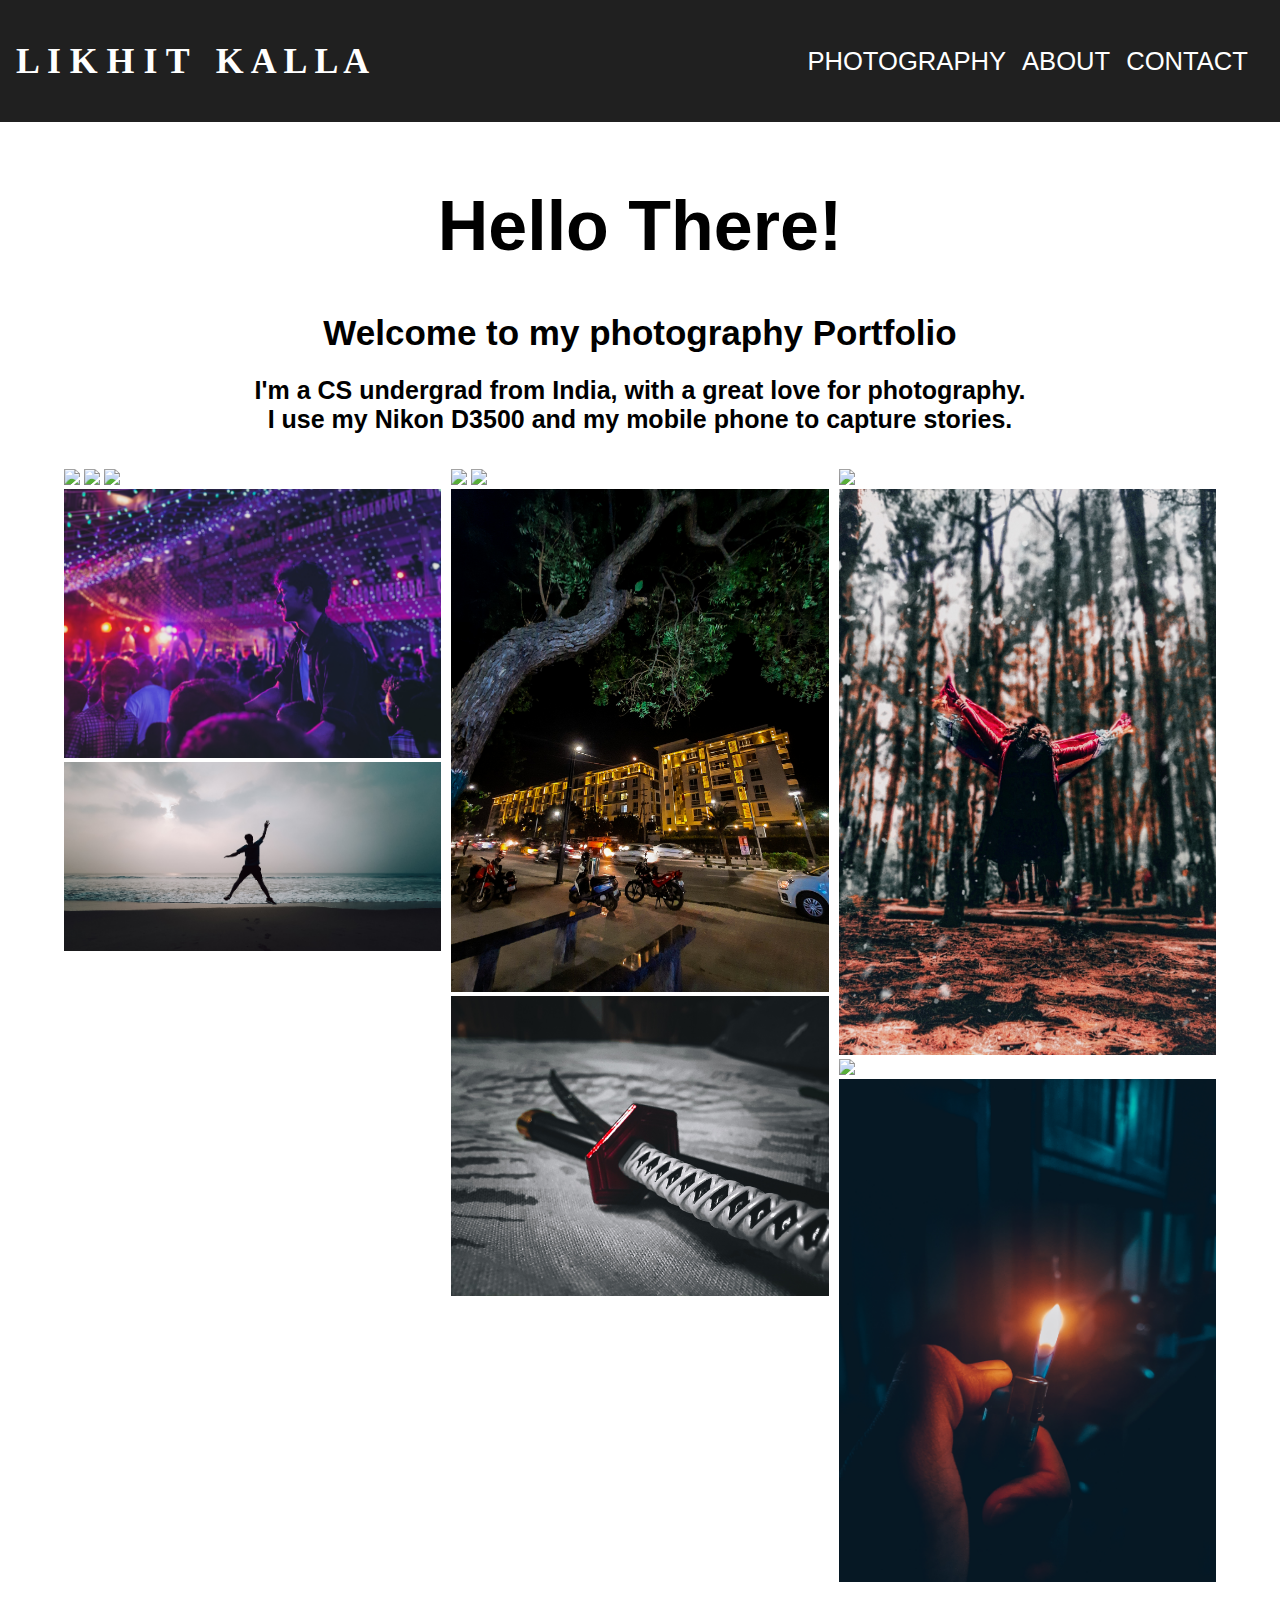
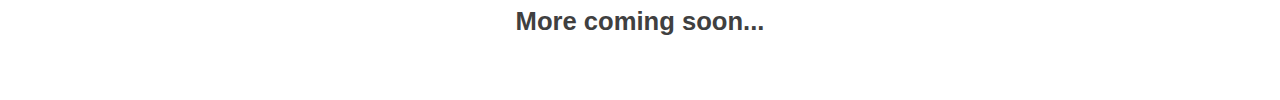
==== photo/photo.html @ 1aa6ba9b "added photos" ====
<!DOCTYPE html>
<html>
<head>
    <link rel="stylesheet" href="styles.css">
    <link href="https://api.fontshare.com/v2/css?f[]=clash-display@500&display=swap" rel="stylesheet">
    <link href="https://api.fontshare.com/v2/css?f[]=general-sans@600&display=swap" rel="stylesheet">
    <script async src="https://pagead2.googlesyndication.com/pagead/js/adsbygoogle.js?client=ca-pub-2535474764136561"
     crossorigin="anonymous"></script>
</head>

<body style="background-color: #ffffff;">
    <header>
        <div class="grid-container3">
            <div class="grid-item grid-item-1">
                <h1 class="titlee" style="font-size: 2.8vw; color: #ffffff; font-family: Clash Display;">L I K H I T &nbsp; K A L L A
                </h1>
            </div>
            <div class="nav-bar">
                <button><img src="/photo/1024px-Hamburger_icon_white.svg.png" alt="" height="20px" width="auto"></button>
            </div>
            <div class="grid-item-navg" style="color: #ffffff;">
                <a href="photo.html">PHOTOGRAPHY</a>
                <a href="">ABOUT</a>
                <a href="">CONTACT</a>
            </div>
        </div>
    </header>
    <main>
        <center>
            <div class="headertext">

                <h1 style="font-size: 70px;">Hello There!</h1>
                <h1 style="font-size: 35px;">Welcome to my photography Portfolio</h1>
                <h1 style="font-size: 25px;"><span>I'm a CS undergrad from India, with a great love for photography.
                        <br />I use my Nikon D3500 and my mobile phone to capture stories.</span></h1>

                <br />
        </center>
        <div class="grid-container">
            <div class="grid-item grid-item-1">
                <img src="10.jpg" style="width:100%" loading="lazy">
                <img src="2.jpg" style="width:100%" loading="lazy">
                <img src="11.jpg" style="width:100%" loading="lazy">
                <img src="1.jpg" style="width:100%" loading="lazy">
                <img src="13.jpg" style="width:100%" loading="lazy">
            </div>
            <div class="grid-item grid-item-2">
                <img src="4.jpg" style="width:100%" loading="lazy">
                <img src="8.jpg" style="width:100%" loading="lazy">
                <img src="12.jpg" style="width:100%" loading="lazy">
                <img src="7.jpg" style="width:100%" loading="lazy">
            </div>
            <div class="grid-item grid-item-3">
                <img src="9.jpg" style="width:100%" loading="lazy">
                <img src="14.jpg" style="width:100%" loading="lazy">
                <img src="3.jpg" style="width:100%" loading="lazy">
                <img src="6.jpg" style="width:100%" loading="lazy">
            </div>
        </div>
        <center>
            <h2 style="font-size: 2vw; color: #404040;">More coming soon...</h2>
        </center>

        </div>
    </main>
</body>

</html>
---- photo/styles.css ----
.grid-container{
    display: grid;
    grid-template-columns: 1fr 1fr 1fr;
    grid-auto-rows: minmax(30%, auto);
    grid-gap: 10px;
}

.grid-container3{
    display: grid;
    grid-template-columns: 2fr 3fr ;
    gap: 1rem;
    place-content: center;
    background-color: rgb(32, 32, 32);
    padding: 1rem;
}

.grid-item-navg{
    padding: 1rem;
    display: flex;
    flex-direction: row;
    justify-content: flex-end;
    /* border: 2px solid black; */
    align-items: center;
    gap: 1rem;
    
}

/* .headertext{
    max-width: 1000px;
    margin: 0 auto;
} */

.dp{
    border-radius: 50%;
}


img{
    transition: transform .25s;

}
img:hover{
    transform:scale(1.25);
}

a,a:visited{
    font-size: 2vw;
    font-family: 'Clash Display', sans-serif;
    text-decoration: none;
    color: rgb(255, 255, 255);
    
}
a:hover{
    background-color: rgb(255, 255, 255);
    color: rgb(0, 0, 0);
}

a:active{
    background-color: rgb(255, 255, 255);
    color: rgb(0, 0, 0);
}

h2{
    font-family: 'General Sans', sans-serif;
    font-size: 30;
}

h1{
    font-family: 'Clash Display', sans-serif;
}
body{
    /* border: 2px solid black; */
    margin: 0;
}

main{
    margin: 5%;
}

.nav-bar{
    display: none;
}

span{
    white-space: wrap;
}




/* <!-- <div class="image">
        <img class="dp" src="photo.png" width="100%";>
    </div> --> */

/* For mobile phones: */
@media screen and (max-width: 480px) {
    .grid-container{
        grid-template-columns: 1fr;
    }
    .nav-bar{
        display: block;
        position: absolute;
        right: 100;
        width: 100%;
    }
    .grid-item-navg{
        display: none;
    }
    img:hover{
        transform: none;
    }


}
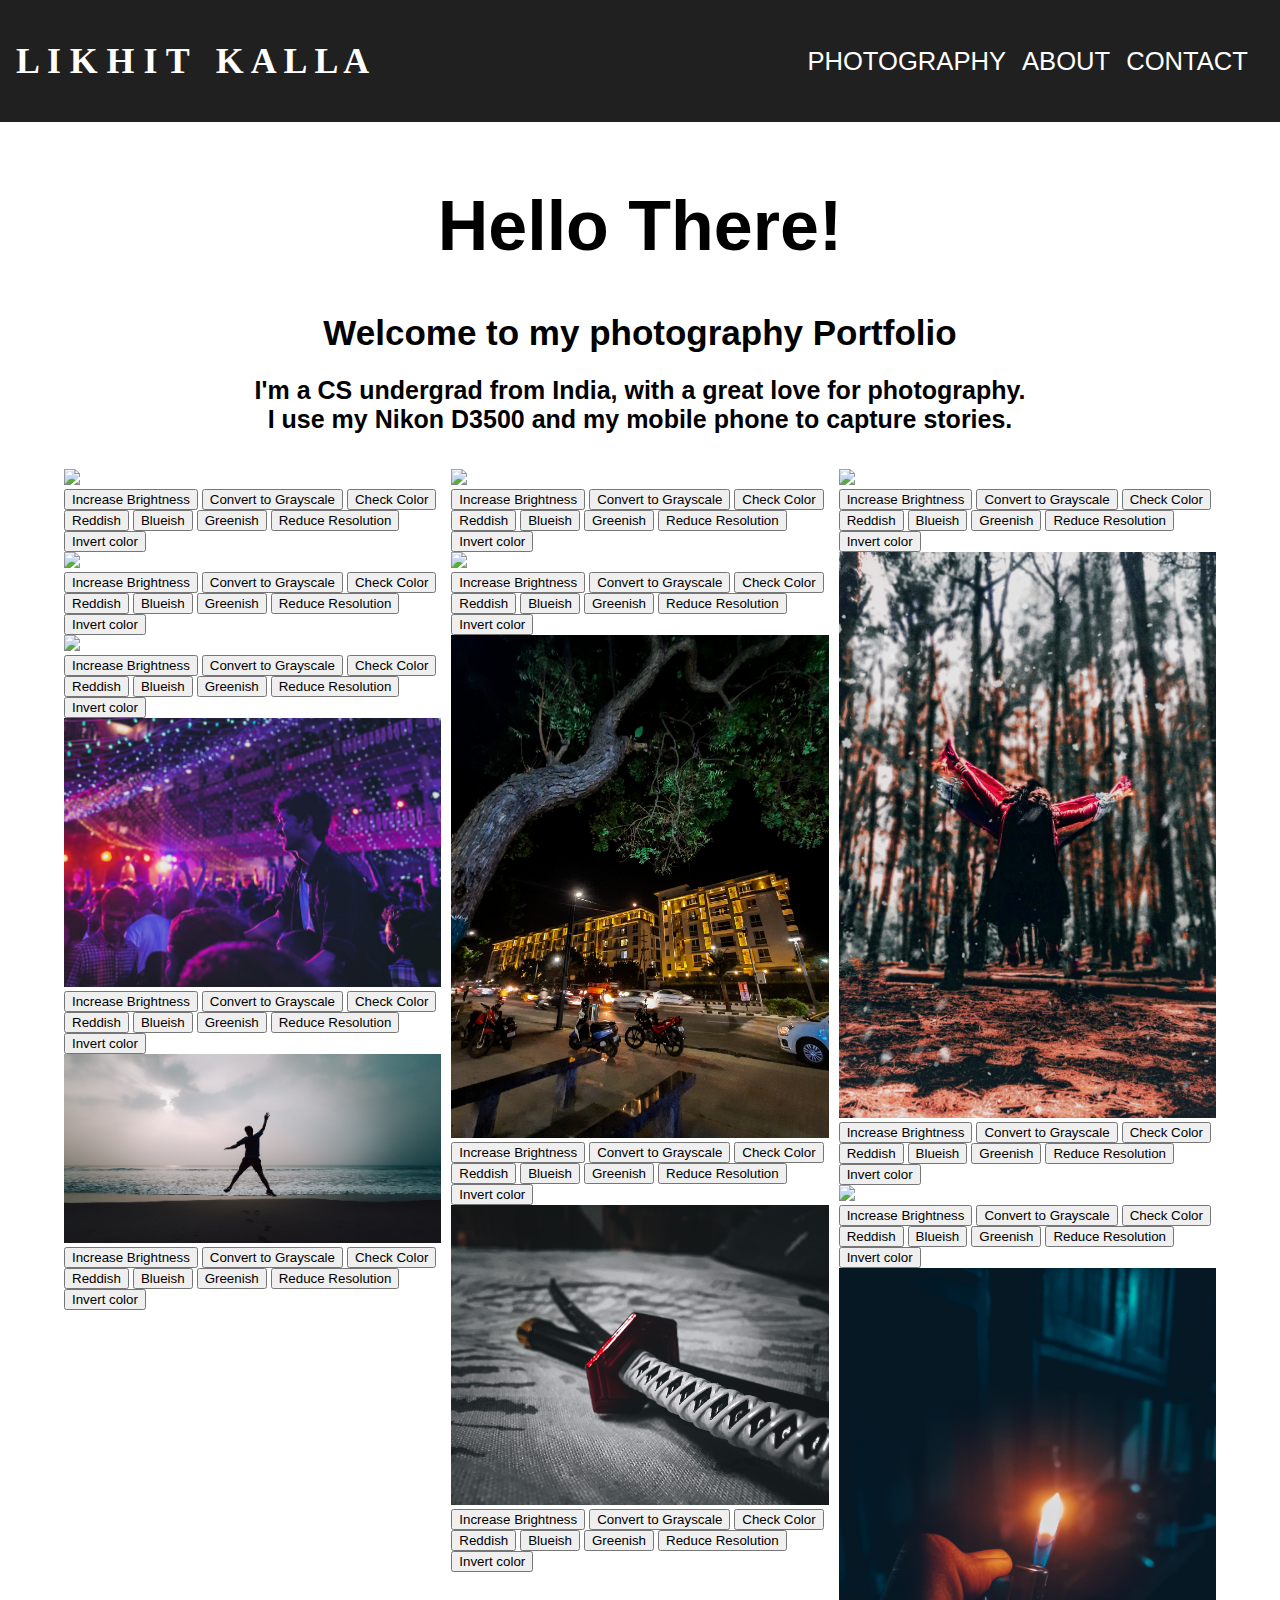
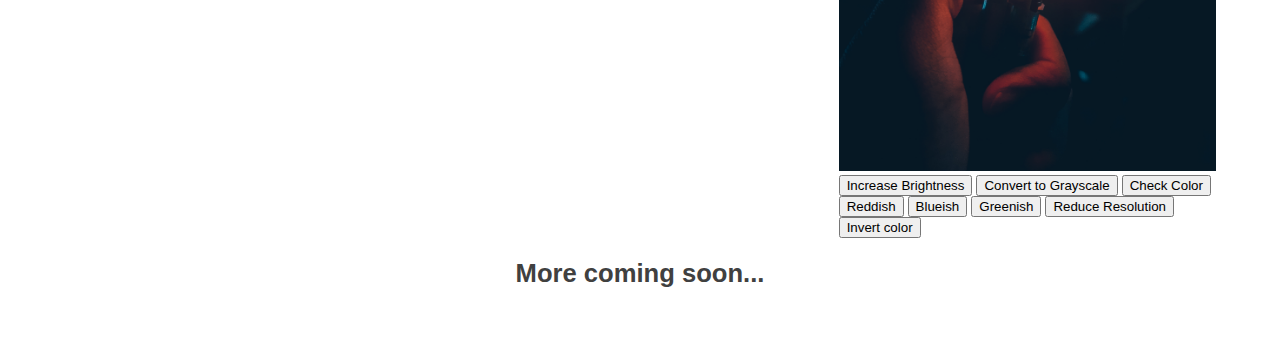
==== commit 8e11c97e: "a" ====
--- a/photo/photo.html
+++ b/photo/photo.html
@@ -1,22 +1,25 @@
 <!DOCTYPE html>
 <html>
+
 <head>
     <link rel="stylesheet" href="styles.css">
     <link href="https://api.fontshare.com/v2/css?f[]=clash-display@500&display=swap" rel="stylesheet">
     <link href="https://api.fontshare.com/v2/css?f[]=general-sans@600&display=swap" rel="stylesheet">
     <script async src="https://pagead2.googlesyndication.com/pagead/js/adsbygoogle.js?client=ca-pub-2535474764136561"
-     crossorigin="anonymous"></script>
+        crossorigin="anonymous"></script>
 </head>
 
 <body style="background-color: #ffffff;">
     <header>
         <div class="grid-container3">
             <div class="grid-item grid-item-1">
-                <h1 class="titlee" style="font-size: 2.8vw; color: #ffffff; font-family: Clash Display;">L I K H I T &nbsp; K A L L A
+                <h1 class="titlee" style="font-size: 2.8vw; color: #ffffff; font-family: Clash Display;">L I K H I T
+                    &nbsp; K A L L A
                 </h1>
             </div>
             <div class="nav-bar">
-                <button><img src="/photo/1024px-Hamburger_icon_white.svg.png" alt="" height="20px" width="auto"></button>
+                <button><img src="/photo/1024px-Hamburger_icon_white.svg.png" alt="" height="20px"
+                        width="auto"></button>
             </div>
             <div class="grid-item-navg" style="color: #ffffff;">
                 <a href="photo.html">PHOTOGRAPHY</a>
@@ -38,25 +41,203 @@
         </center>
         <div class="grid-container">
             <div class="grid-item grid-item-1">
-                <img src="10.jpg" style="width:100%" loading="lazy">
-                <img src="2.jpg" style="width:100%" loading="lazy">
-                <img src="11.jpg" style="width:100%" loading="lazy">
-                <img src="1.jpg" style="width:100%" loading="lazy">
-                <img src="13.jpg" style="width:100%" loading="lazy">
-            </div>
+                <div class="image-container">
+                    <img src="10.jpg" class="image" style="width:100%" loading="lazy">
+                    <div class="image-options">
+                        <button class="increase-brightness">Increase Brightness</button>
+                        <button class="convert-to-grey">Convert to Grayscale</button>
+                        <button onclick="checkColor()">Check Color</button>
+                        <button class="reddish-button">Reddish</button>
+                        <button class="blueish-button">Blueish</button>
+                        <button class="greenish-button">Greenish</button>
+                        <button class="reduce-resolution-button">Reduce Resolution</button>
+                        <button class="invert-img">Invert color</button>
+                    </div>
+                </div>
+
+                <div class="image-container">
+                    <img src="2.jpg" class="image" style="width:100%" loading="lazy">
+                    <div class="image-options">
+                        <button class="increase-brightness">Increase Brightness</button>
+                        <button class="convert-to-grey">Convert to Grayscale</button>
+                        <button onclick="checkColor()">Check Color</button>
+                        <button class="reddish-button">Reddish</button>
+                        <button class="blueish-button">Blueish</button>
+                        <button class="greenish-button">Greenish</button>
+                        <button class="reduce-resolution-button">Reduce Resolution</button>
+                        <button class="invert-img">Invert color</button>
+                    </div>
+                </div>
+
+                <div class="image-container">
+                    <img src="11.jpg" style="width:100%" class="image" loading="lazy">
+                    <div class="image-options">
+                        <button class="increase-brightness">Increase Brightness</button>
+                        <button class="convert-to-grey">Convert to Grayscale</button>
+                        <button onclick="checkColor()">Check Color</button>
+                        <button class="reddish-button">Reddish</button>
+                        <button class="blueish-button">Blueish</button>
+                        <button class="greenish-button">Greenish</button>
+                        <button class="reduce-resolution-button">Reduce Resolution</button>
+                        <button class="invert-img">Invert color</button>
+                    </div>
+
+                </div>
+
+                <div class="image-container">
+                    <img src="1.jpg" style="width:100%" class="image" loading="lazy">
+                    <div class="image-options">
+                        <button class="increase-brightness">Increase Brightness</button>
+                        <button class="convert-to-grey">Convert to Grayscale</button>
+                        <button onclick="checkColor()">Check Color</button>
+                        <button class="reddish-button">Reddish</button>
+                        <button class="blueish-button">Blueish</button>
+                        <button class="greenish-button">Greenish</button>
+                        <button class="reduce-resolution-button">Reduce Resolution</button>
+                        <button class="invert-img">Invert color</button>
+                    </div>
+                </div>
+
+                <div class="image-container">
+                    <img src="13.jpg" style="width:100%" class="image" loading="lazy">
+                    <div class="image-options">
+                        <button class="increase-brightness">Increase Brightness</button>
+                        <button class="convert-to-grey">Convert to Grayscale</button>
+                        <button onclick="checkColor()">Check Color</button>
+                        <button class="reddish-button">Reddish</button>
+                        <button class="blueish-button">Blueish</button>
+                        <button class="greenish-button">Greenish</button>
+                        <button class="reduce-resolution-button">Reduce Resolution</button>
+                        <button class="invert-img">Invert color</button>
+                    </div>
+                </div>
+            </div>
+
+
             <div class="grid-item grid-item-2">
-                <img src="4.jpg" style="width:100%" loading="lazy">
-                <img src="8.jpg" style="width:100%" loading="lazy">
-                <img src="12.jpg" style="width:100%" loading="lazy">
-                <img src="7.jpg" style="width:100%" loading="lazy">
-            </div>
+                <div class="image-container">
+                    <img src="4.jpg" class="image" style="width:100%" loading="lazy">
+                    <div class="image-options">
+                        <button class="increase-brightness">Increase Brightness</button>
+                        <button class="convert-to-grey">Convert to Grayscale</button>
+                        <button onclick="checkColor()">Check Color</button>
+                        <button class="reddish-button">Reddish</button>
+                        <button class="blueish-button">Blueish</button>
+                        <button class="greenish-button">Greenish</button>
+                        <button class="reduce-resolution-button">Reduce Resolution</button>
+                        <button class="invert-img">Invert color</button>
+                    </div>
+                </div>
+
+
+
+                <div class="image-container">
+                    <img src="8.jpg" style="width:100%" class="image" loading="lazy">
+                    <div class="image-options">
+                        <button class="increase-brightness">Increase Brightness</button>
+                        <button class="convert-to-grey">Convert to Grayscale</button>
+                        <button onclick="checkColor()">Check Color</button>
+                        <button class="reddish-button">Reddish</button>
+                        <button class="blueish-button">Blueish</button>
+                        <button class="greenish-button">Greenish</button>
+                        <button class="reduce-resolution-button">Reduce Resolution</button>
+                        <button class="invert-img">Invert color</button>
+                    </div>
+
+                </div>
+
+                <div class="image-container">
+                    <img src="12.jpg" style="width:100%" class="image" loading="lazy">
+                    <div class="image-options">
+                        <button class="increase-brightness">Increase Brightness</button>
+                        <button class="convert-to-grey">Convert to Grayscale</button>
+                        <button onclick="checkColor()">Check Color</button>
+                        <button class="reddish-button">Reddish</button>
+                        <button class="blueish-button">Blueish</button>
+                        <button class="greenish-button">Greenish</button>
+                        <button class="reduce-resolution-button">Reduce Resolution</button>
+                        <button class="invert-img">Invert color</button>
+                    </div>
+                </div>
+
+                <div class="image-container">
+                    <img src="7.jpg" style="width:100%" class="image" loading="lazy">
+                    <div class="image-options">
+                        <button class="increase-brightness">Increase Brightness</button>
+                        <button class="convert-to-grey">Convert to Grayscale</button>
+                        <button onclick="checkColor()">Check Color</button>
+                        <button class="reddish-button">Reddish</button>
+                        <button class="blueish-button">Blueish</button>
+                        <button class="greenish-button">Greenish</button>
+                        <button class="reduce-resolution-button">Reduce Resolution</button>
+                        <button class="invert-img">Invert color</button>
+                    </div>
+                </div>
+            </div>
+
+
+
             <div class="grid-item grid-item-3">
-                <img src="9.jpg" style="width:100%" loading="lazy">
-                <img src="14.jpg" style="width:100%" loading="lazy">
-                <img src="3.jpg" style="width:100%" loading="lazy">
-                <img src="6.jpg" style="width:100%" loading="lazy">
+                <div class="image-container">
+                    <img src="9.jpg" class="image" style="width:100%" loading="lazy">
+                    <div class="image-options">
+                        <button class="increase-brightness">Increase Brightness</button>
+                        <button class="convert-to-grey">Convert to Grayscale</button>
+                        <button onclick="checkColor()">Check Color</button>
+                        <button class="reddish-button">Reddish</button>
+                        <button class="blueish-button">Blueish</button>
+                        <button class="greenish-button">Greenish</button>
+                        <button class="reduce-resolution-button">Reduce Resolution</button>
+                        <button class="invert-img">Invert color</button>
+                    </div>
+
+                </div>
+
+                <div class="image-container">
+                    <img src="14.jpg" style="width:100%" class="image" loading="lazy">
+                    <div class="image-options">
+                        <button class="increase-brightness">Increase Brightness</button>
+                        <button class="convert-to-grey">Convert to Grayscale</button>
+                        <button onclick="checkColor()">Check Color</button>
+                        <button class="reddish-button">Reddish</button>
+                        <button class="blueish-button">Blueish</button>
+                        <button class="greenish-button">Greenish</button>
+                        <button class="reduce-resolution-button">Reduce Resolution</button>
+                        <button class="invert-img">Invert color</button>
+                    </div>
+
+                </div>
+
+                <div class="image-container">
+                    <img src="3.jpg" style="width:100%" class="image" loading="lazy">
+                    <div class="image-options">
+                        <button class="increase-brightness">Increase Brightness</button>
+                        <button class="convert-to-grey">Convert to Grayscale</button>
+                        <button onclick="checkColor()">Check Color</button>
+                        <button class="reddish-button">Reddish</button>
+                        <button class="blueish-button">Blueish</button>
+                        <button class="greenish-button">Greenish</button>
+                        <button class="reduce-resolution-button">Reduce Resolution</button>
+                        <button class="invert-img">Invert color</button>
+                    </div>
+                </div>
+
+                <div class="image-container">
+                    <img src="6.jpg" style="width:100%" class="image" loading="lazy">
+                    <div class="image-options">
+                        <button class="increase-brightness">Increase Brightness</button>
+                        <button class="convert-to-grey">Convert to Grayscale</button>
+                        <button onclick="checkColor()">Check Color</button>
+                        <button class="reddish-button">Reddish</button>
+                        <button class="blueish-button">Blueish</button>
+                        <button class="greenish-button">Greenish</button>
+                        <button class="reduce-resolution-button">Reduce Resolution</button>
+                        <button class="invert-img">Invert color</button>
+                    </div>
+                </div>
             </div>
         </div>
+
         <center>
             <h2 style="font-size: 2vw; color: #404040;">More coming soon...</h2>
         </center>
@@ -65,4 +246,254 @@
     </main>
 </body>
 
+
+<script>
+    const images = document.querySelectorAll('.image-container');
+
+
+
+
+    for (const image of images) {
+        const img = image.querySelector('img');
+        const optionsContainer = image.querySelector('.image-options');
+        const increaseBrightnessButton = optionsContainer.querySelector('.increase-brightness');
+        const duplicateImageButton = optionsContainer.querySelector('.duplicate-image');
+        var timer;
+
+        img.addEventListener('mouseover', function () {
+            img.classList.add('transparent');
+            optionsContainer.style.display = 'block';
+            setTimeout(function () {
+                img.classList.remove('transparent');
+                optionsContainer.style.display = 'none';
+            }, 1000);
+        });
+
+        if (increaseBrightnessButton != null) {
+
+            increaseBrightnessButton.addEventListener('click', () => {
+                img.style.filter = 'brightness(150%)';
+            });
+        }
+
+        if (duplicateImageButton != null) {
+            duplicateImageButton.addEventListener('click', () => {
+                const newImageContainer = document.createElement('div');
+                newImageContainer.classList.add('image-container');
+                const newImage = img.cloneNode(true);
+                newImageContainer.appendChild(newImage);
+                const newOptionsContainer = optionsContainer.cloneNode(true);
+                newImageContainer.appendChild(newOptionsContainer);
+                image.parentElement.insertBefore(newImageContainer, image.nextSibling);
+            });
+        }
+
+        function checkColor() {
+            var canvas = document.createElement("canvas");
+            var ctx = canvas.getContext("2d");
+            canvas.width = img.width;
+            canvas.height = img.height;
+            ctx.drawImage(img, 0, 0);
+            var imageData = ctx.getImageData(0, 0, canvas.width, canvas.height);
+            var data = imageData.data;
+            var redCount = 0;
+            var greenCount = 0;
+            var blueCount = 0;
+            for (var i = 0; i < data.length; i += 4) {
+                var red = data[i];
+                var green = data[i + 1];
+                var blue = data[i + 2];
+                if (red > green + blue) {
+                    redCount++;
+                } else if (green > red + blue) {
+                    greenCount++;
+                } else if (blue > red + green) {
+                    blueCount++;
+                }
+            }
+            var totalCount = redCount + greenCount + blueCount;
+            var redPercentage = Math.round((redCount / totalCount) * 100);
+            var greenPercentage = Math.round((greenCount / totalCount) * 100);
+            var bluePercentage = Math.round((blueCount / totalCount) * 100);
+            var result;
+            if (redPercentage > 50) {
+                result = "reddish";
+            } else if (bluePercentage > 50) {
+                result = "blueish";
+            } else if (greenPercentage > 50) {
+                result = "greenish";
+            } else {
+                result = "not clearly reddish, blueish or greenish";
+            }
+            alert("The image is " + result + ".");
+        }
+
+        const reddishButton = optionsContainer.querySelector('.reddish-button');
+        var blueishButton = optionsContainer.querySelector('.blueish-button');
+        var greenishButton = optionsContainer.querySelector('.greenish-button');
+
+        if (reddishButton != null) {
+            reddishButton.addEventListener('click', () => {
+                var canvas = document.createElement('canvas');
+                var ctx = canvas.getContext('2d');
+                canvas.width = img.width;
+                canvas.height = img.height;
+                ctx.drawImage(img, 0, 0, canvas.width, canvas.height);
+                var imageData = ctx.getImageData(0, 0, canvas.width, canvas.height);
+                var data = imageData.data;
+                for (var i = 0; i < data.length; i += 4) {
+                    var r = data[i];
+                    var g = data[i + 1];
+                    var b = data[i + 2];
+                    if (r <= g + b) {
+                        data[i] = g + b;
+                    }
+                }
+                ctx.putImageData(imageData, 0, 0);
+                img.src = canvas.toDataURL();
+            });
+        }
+
+        if (blueishButton != null) {
+            blueishButton.addEventListener('click', () => {
+                var canvas = document.createElement('canvas');
+                var ctx = canvas.getContext('2d');
+                canvas.width = img.width;
+                canvas.height = img.height;
+                console.log("clcik")
+                ctx.drawImage(img, 0, 0, canvas.width, canvas.height);
+                var imageData = ctx.getImageData(0, 0, canvas.width, canvas.height);
+                var data = imageData.data;
+                for (var i = 0; i < data.length; i += 4) {
+                    var r = data[i];
+                    var g = data[i + 1];
+                    var b = data[i + 2];
+                    if (b <= r + g) {
+                        data[i + 2] = r + g;
+                    }
+                }
+                ctx.putImageData(imageData, 0, 0);
+                img.src = canvas.toDataURL();
+            });
+        }
+
+        if (greenishButton != null) {
+            greenishButton.addEventListener('click', function () {
+                var canvas = document.createElement('canvas');
+                var ctx = canvas.getContext('2d');
+                canvas.width = img.width;
+                canvas.height = img.height;
+                ctx.drawImage(img, 0, 0, canvas.width, canvas.height);
+                var imageData = ctx.getImageData(0, 0, canvas.width, canvas.height);
+                var data = imageData.data;
+                for (var i = 0; i < data.length; i += 4) {
+                    var r = data[i];
+                    var g = data[i + 1];
+                    var b = data[i + 2];
+                    if (g <= r + b) {
+                        data[i + 1] = r + b;
+                    }
+                }
+                ctx.putImageData(imageData, 0, 0);
+                img.src = canvas.toDataURL();
+            });
+        }
+
+        const h = optionsContainer.querySelector(".reduce-resolution-button");
+
+        if (h != null) {
+            h.addEventListener("click", reduceResolution);
+
+            function reduceResolution() {
+                const canvas = document.createElement("canvas");
+                const ctx = canvas.getContext("2d");
+                const scaleFactor = 0.4; // Change this value to adjust the reduction in resolution
+                canvas.width = img.width * scaleFactor;
+                canvas.height = img.height * scaleFactor;
+                ctx.drawImage(img, 0, 0, canvas.width, canvas.height);
+                const newImage = new Image();
+                img.src = canvas.toDataURL();
+            }
+        }
+        const h1 = optionsContainer.querySelector(".convert-to-grey");
+        if (h1 != null) {
+            h1.addEventListener("click", convertToGrayscale);
+            function convertToGrayscale() {
+                img.style.filter = 'grayscale(100%)';
+            }
+        }
+        const h2 = optionsContainer.querySelector(".increase-saturation")
+
+        if (h2 != null) {
+            h2.addEventListener("click", increaseSaturation);
+
+            function increaseSaturation() {
+                img.style.filter = 'saturate(150%)';
+            }
+        }
+        const h3 = optionsContainer.querySelector(".increase-contrast")
+        if (h3 != null) {
+            h3.addEventListener("click", increaseContrast);
+            function increaseContrast() {
+                img.style.filter = 'contrast(150%)';
+            }
+        }
+
+        const h6 = optionsContainer.querySelector("sharp-en")
+        if (h6 != null) {
+            h6.addEventListener("click", sharpen);
+            function sharpen() {
+                img.style.filter = 'contrast(125%) brightness(115%) saturate(110%) blur(0px)';
+            }
+        }
+        const h4 = optionsContainer.querySelector(".drop-shad")
+        if (h4 != null) {
+            h4.addEventListener("click", dropshad);
+
+            function dropshad() {
+                img.style.filter = 'drop-shadow(0 0 0.75rem crimson)';
+            }
+        }
+
+        const h5 = optionsContainer.querySelector(".invert-img")
+        if (h5 != null) {
+            h5.addEventListener("click", invertimg);
+
+            function invertimg() {
+                img.style.filter = 'invert(1)'
+            }
+        }
+
+        const h7 = optionsContainer.querySelector(".blur-img")
+        if (h7 != null) {
+            h7.addEventListener("click", blurimg);
+
+            function blurimg() {
+                img.style.filter = 'blur(4px)';
+
+            }
+        }
+
+        const h8 = optionsContainer.querySelector(".sepia-img")
+        if (h8 != null) {
+            h8.addEventListener("click", sepiaimg);
+
+            function sepiaimg() {
+                img.style.filter = 'sepia(1)'
+            }
+        }
+        const h9 = optionsContainer.querySelector(".hue-img")
+        if (h9 != null) {
+            h9.addEventListener("click", hueimg);
+
+            function hueimg() {
+                img.style.filter = 'hue-rotate(90deg)'
+            }
+        }
+    }
+
+    console.log('JavaScript code loaded successfully.');
+</script>
+
+
 </html>--- a/photo/styles.css
+++ b/photo/styles.css
@@ -1,20 +1,20 @@
-.grid-container{
+.grid-container {
     display: grid;
     grid-template-columns: 1fr 1fr 1fr;
     grid-auto-rows: minmax(30%, auto);
     grid-gap: 10px;
 }
 
-.grid-container3{
+.grid-container3 {
     display: grid;
-    grid-template-columns: 2fr 3fr ;
+    grid-template-columns: 2fr 3fr;
     gap: 1rem;
     place-content: center;
     background-color: rgb(32, 32, 32);
     padding: 1rem;
 }
 
-.grid-item-navg{
+.grid-item-navg {
     padding: 1rem;
     display: flex;
     flex-direction: row;
@@ -22,7 +22,7 @@
     /* border: 2px solid black; */
     align-items: center;
     gap: 1rem;
-    
+
 }
 
 /* .headertext{
@@ -30,59 +30,82 @@
     margin: 0 auto;
 } */
 
-.dp{
+.dp {
     border-radius: 50%;
 }
 
 
-img{
+/* img{
     transition: transform .25s;
 
 }
 img:hover{
     transform:scale(1.25);
-}
+} */
 
-a,a:visited{
+a,
+a:visited {
     font-size: 2vw;
     font-family: 'Clash Display', sans-serif;
     text-decoration: none;
     color: rgb(255, 255, 255);
-    
+
 }
-a:hover{
+
+a:hover {
     background-color: rgb(255, 255, 255);
     color: rgb(0, 0, 0);
 }
 
-a:active{
+a:active {
     background-color: rgb(255, 255, 255);
     color: rgb(0, 0, 0);
 }
 
-h2{
+h2 {
     font-family: 'General Sans', sans-serif;
     font-size: 30;
 }
 
-h1{
+h1 {
     font-family: 'Clash Display', sans-serif;
 }
-body{
+
+body {
     /* border: 2px solid black; */
     margin: 0;
 }
 
-main{
+main {
     margin: 5%;
 }
 
-.nav-bar{
+.nav-bar {
     display: none;
 }
 
-span{
+span {
     white-space: wrap;
+}
+
+
+
+
+.overlay {
+    position: absolute;
+    top: 0;
+    bottom: 0;
+    left: 0;
+    right: 0;
+    height: 100%;
+    width: 100%;
+    opacity: 0;
+    transition: 1s ease;
+    background-color: #9f9f9f;
+}
+
+.container:hover .overlay {
+    opacity: 0.5;
 }
 
 
@@ -94,21 +117,24 @@
 
 /* For mobile phones: */
 @media screen and (max-width: 480px) {
-    .grid-container{
+    .grid-container {
         grid-template-columns: 1fr;
     }
-    .nav-bar{
+
+    .nav-bar {
         display: block;
         position: absolute;
         right: 100;
         width: 100%;
     }
-    .grid-item-navg{
+
+    .grid-item-navg {
         display: none;
     }
-    img:hover{
+
+    img:hover {
         transform: none;
     }
 
 
-}
+}